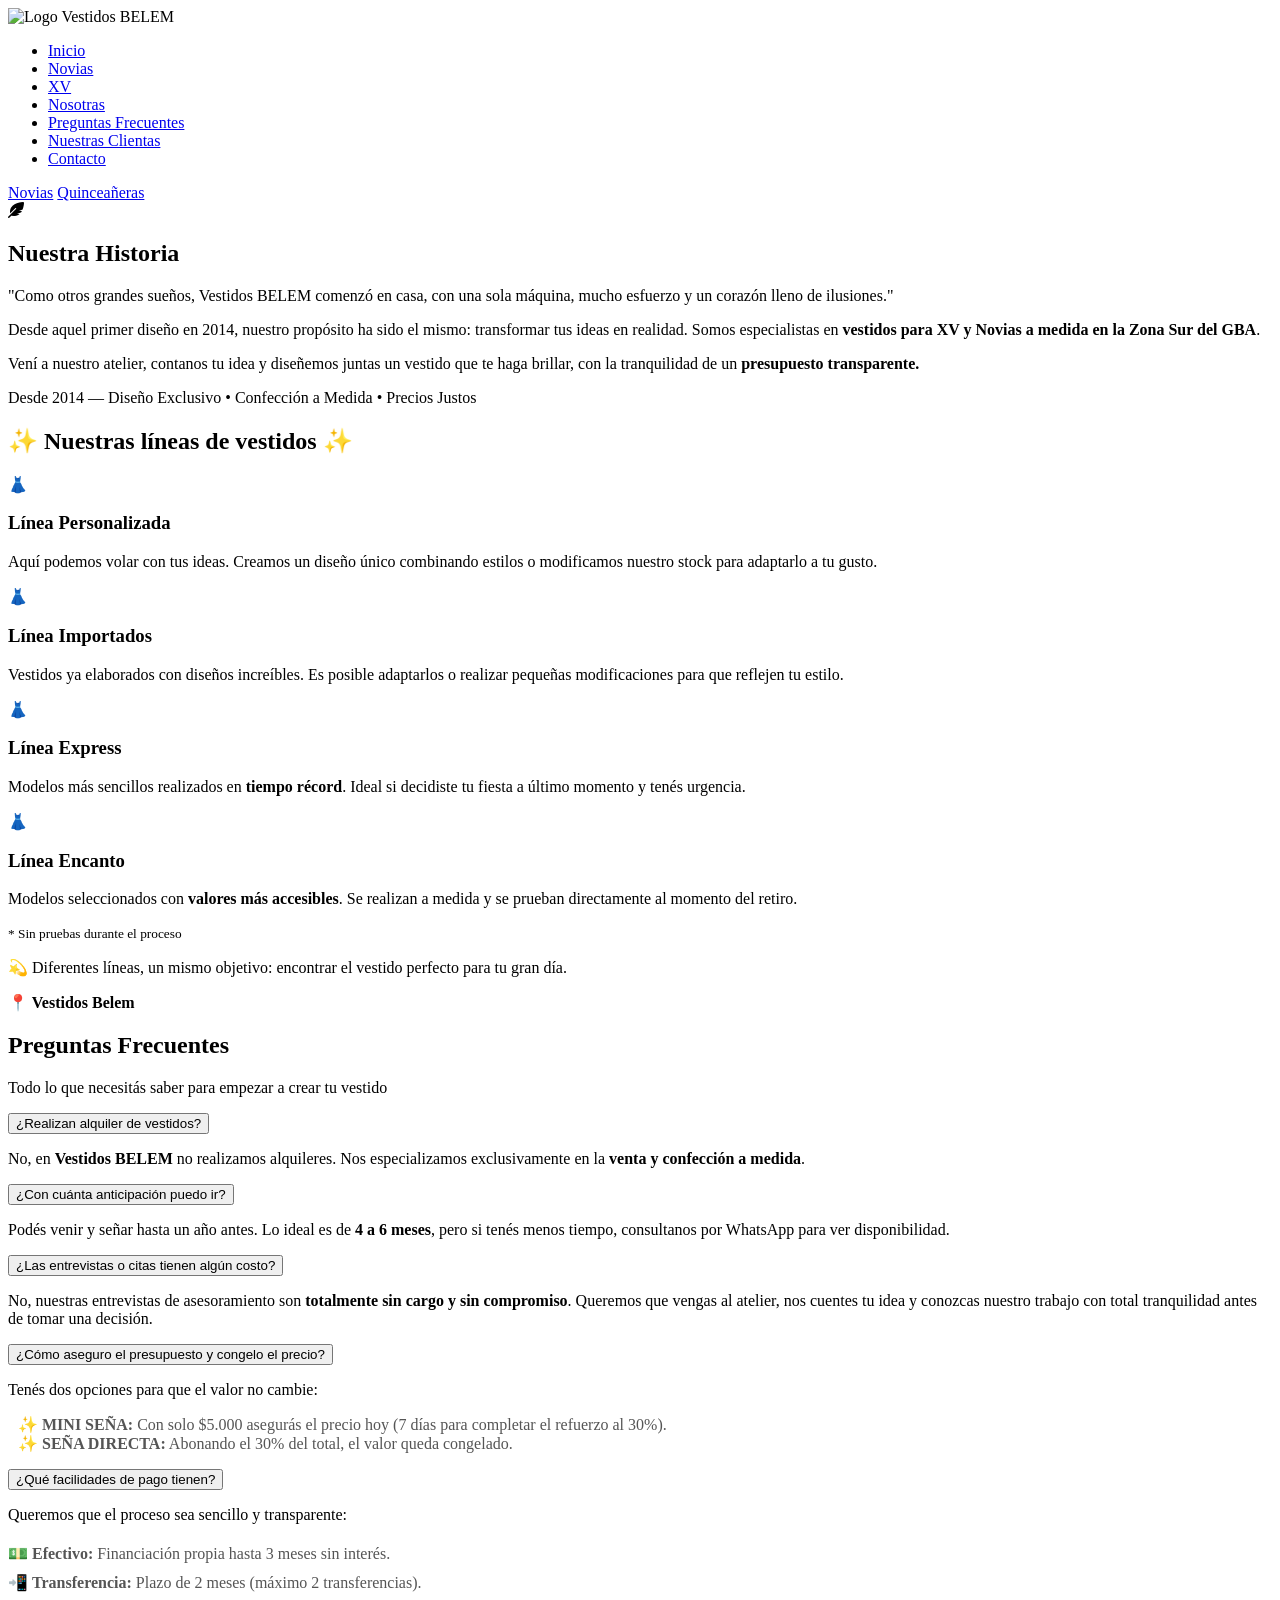
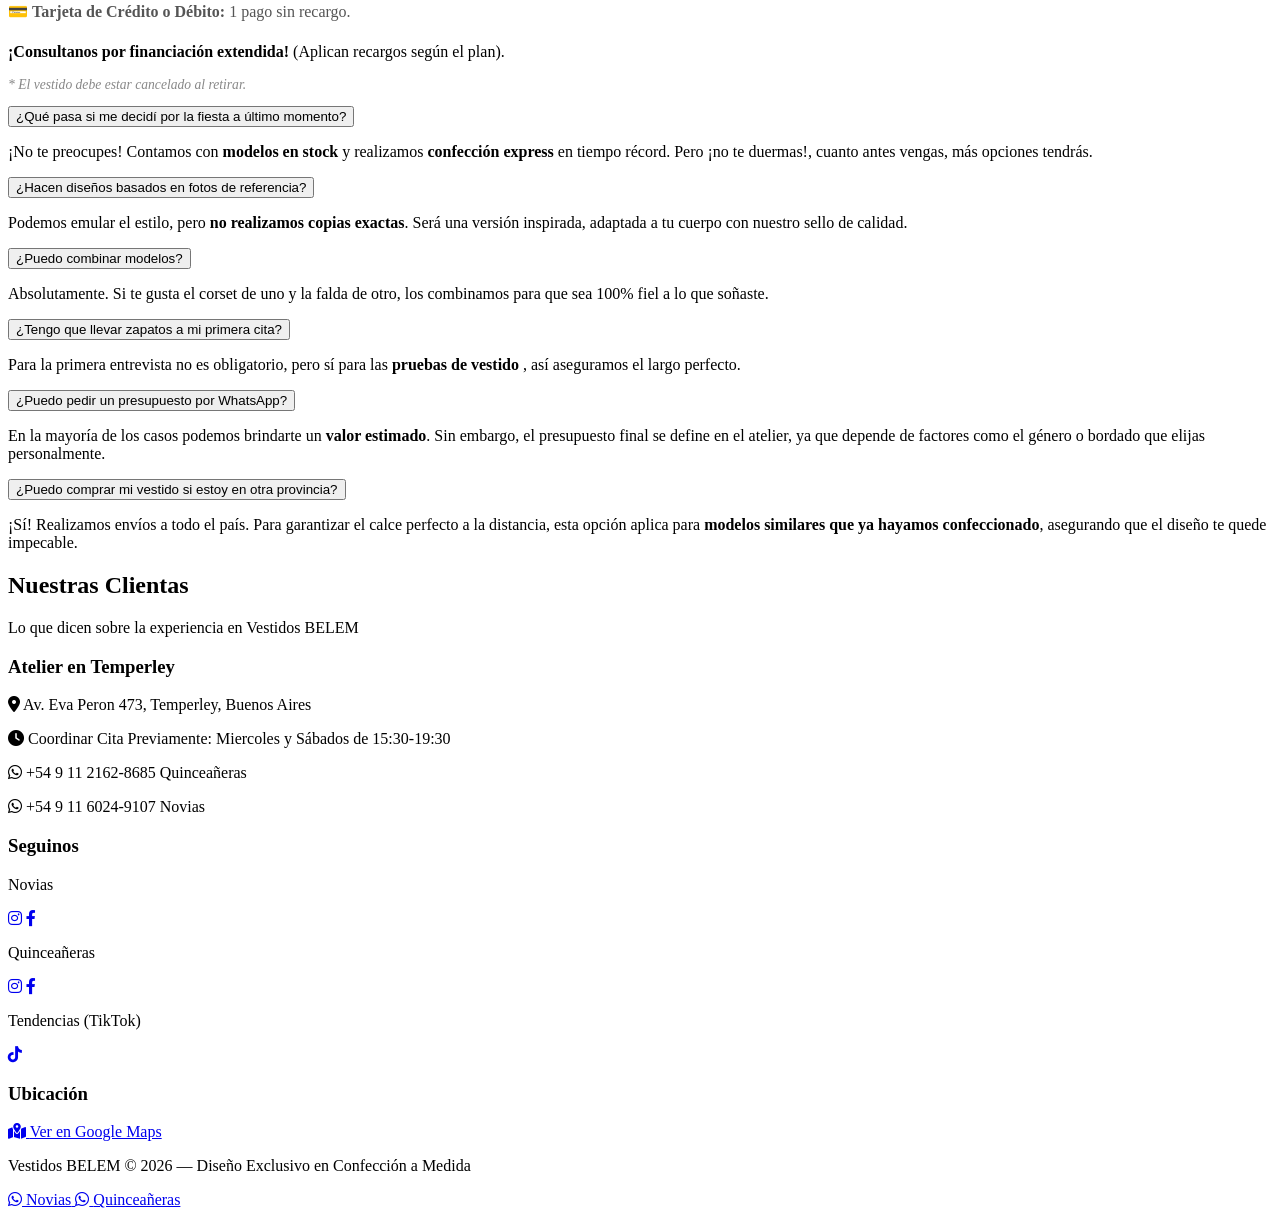
==== index.html @ 777fb8ec "Rename vestidos-belem/index.html to index.html" ====
<!DOCTYPE html>
<html lang="es">
<head>
    <meta charset="UTF-8">
    <meta name="viewport" content="width=device-width, initial-scale=1.0">
    <title>Vestidos BELEM | Novias & Quinceañeras</title>
    <link rel="stylesheet" href="style.css">
    <link href="https://fonts.googleapis.com/css2?family=Playfair+Display:wght@400;700&family=Montserrat:wght@300;400&display=swap" rel="stylesheet">
    <link rel="stylesheet" href="https://cdnjs.cloudflare.com/ajax/libs/font-awesome/6.0.0/css/all.min.css">
</head>
<body>

    <header class="main-header">
        <div class="logo-container">
            <img src="vb_logo.png" alt="Logo Vestidos BELEM" class="logo-main">
        </div>
        <nav class="navbar">
            <ul>
                <li><a href="#home">Inicio</a></li>
                <li><a href="#novias">Novias</a></li>
                <li><a href="#xv">XV</a></li>
                <li><a href="#nosotras">Nosotras</a></li>
                <li><a href="#info">Preguntas Frecuentes</a></li>
                <li><a href="#reseñas">Nuestras Clientas</a></li>
                <li><a href="#contacto">Contacto</a></li>
            </ul>
        </nav>
    </header>

    <section id="home" class="hero-full-background">
        <div class="buttons-overlay">
            <a href="#novias" class="btn-gold btn-novias">Novias</a>
            <a href="#xv" class="btn-gold btn-quince">Quinceañeras</a>
        </div>
    </section>
        <section id="nosotras" class="seccion-nosotras-unificada">
        <div class="nosotras-card-final">
            <div class="decoracion-superior">
                <i class="fa-solid fa-feather-pointed"></i>
            </div>
            <h2 class="titulo-historia">Nuestra Historia</h2>
            <p class="intro-emotiva">
                "Como otros grandes sueños, <span>Vestidos BELEM</span> comenzó en casa, con una sola máquina, mucho esfuerzo y un corazón lleno de ilusiones."
            </p>
            <div class="divisor-sutil"></div>
            <p class="cuerpo-nosotras">
                Desde aquel primer diseño en 2014, nuestro propósito ha sido el mismo: transformar tus ideas en realidad. Somos especialistas en <strong>vestidos para XV y Novias a medida en la Zona Sur del GBA</strong>.
            </p>
            <p class="cuerpo-nosotras">
                Vení a nuestro atelier, contanos tu idea y diseñemos juntas un vestido que te haga brillar, con la tranquilidad de un <strong>presupuesto transparente.</strong>
            </p>
            <div class="sello-calidad">Desde 2014 — Diseño Exclusivo • Confección a Medida • Precios Justos</div>
        </div>
    </section>
    
    <section id="lineas" class="section-container">
        <h2 class="section-title">✨ Nuestras líneas de vestidos ✨</h2>
        
        <div class="lineas-grid">
            <div class="linea-card">
                <span class="emoji-linea">👗</span>
                <h3>Línea Personalizada</h3>
                <p>Aquí podemos volar con tus ideas. Creamos un diseño único combinando estilos o modificamos nuestro stock para adaptarlo a tu gusto.</p>
            </div>
    
            <div class="linea-card">
                <span class="emoji-linea">👗</span>
                <h3>Línea Importados</h3>
                <p>Vestidos ya elaborados con diseños increíbles. Es posible adaptarlos o realizar pequeñas modificaciones para que reflejen tu estilo.</p>
            </div>
    
            <div class="linea-card">
                <span class="emoji-linea">👗</span>
                <h3>Línea Express</h3>
                <p>Modelos más sencillos realizados en <strong>tiempo récord</strong>. Ideal si decidiste tu fiesta a último momento y tenés urgencia.</p>
            </div>
    
            <div class="linea-card">
                <span class="emoji-linea">👗</span>
                <h3>Línea Encanto</h3>
                <p>Modelos seleccionados con <strong> valores más accesibles</strong>. Se realizan a medida y se prueban directamente al momento del retiro.</p>
                <small class="nota-encanto">* Sin pruebas durante el proceso</small>
            </div>
        </div>
    
        <div class="frase-cierre">
            <p>💫 Diferentes líneas, un mismo objetivo: encontrar el vestido perfecto para tu gran día.</p>
            <p><strong>📍 Vestidos Belem</strong></p>
        </div>
    </section>

    
    <section id="info" class="faq-section">
        <div class="faq-container">
            <h2 class="faq-title">Preguntas Frecuentes</h2>
            <p class="faq-subtitle">Todo lo que necesitás saber para empezar a crear tu vestido</p>
    
            <div class="faq-item">
                <button class="faq-question">¿Realizan alquiler de vestidos?</button>
                <div class="faq-answer">
                    <p>No, en <strong>Vestidos BELEM</strong> no realizamos alquileres. Nos especializamos exclusivamente en la <strong>venta y confección a medida</strong>.</p>
                </div>
            </div>
    
            <div class="faq-item">
                <button class="faq-question">¿Con cuánta anticipación puedo ir?</button>
                <div class="faq-answer">
                    <p>Podés venir y señar hasta un año antes. Lo ideal es de <strong>4 a 6 meses</strong>, pero si tenés menos tiempo, consultanos por WhatsApp para ver disponibilidad.</p>
                </div>
            </div>
            <div class="faq-item">
                <button class="faq-question">¿Las entrevistas o citas tienen algún costo?</button>
                <div class="faq-answer">
                    <p>No, nuestras entrevistas de asesoramiento son <strong>totalmente sin cargo y sin compromiso</strong>. Queremos que vengas al atelier, nos cuentes tu idea y conozcas nuestro trabajo con total tranquilidad antes de tomar una decisión.</p>
                </div>
            </div>
    
            <div class="faq-item">
                <button class="faq-question">¿Cómo aseguro el presupuesto y congelo el precio?</button>
                <div class="faq-answer">
                    <p>Tenés dos opciones para que el valor no cambie:</p>
                    <ul style="text-align: left; list-style: none; padding-left: 10px; color: #555;">
                        <li>✨ <strong>MINI SEÑA:</strong> Con solo $5.000 asegurás el precio hoy (7 días para completar el refuerzo al 30%).</li>
                        <li>✨ <strong>SEÑA DIRECTA:</strong> Abonando el 30% del total, el valor queda congelado.</li>
                    </ul>
                </div>
            </div>
    
            <div class="faq-item">
                <button class="faq-question">¿Qué facilidades de pago tienen?</button>
                <div class="faq-answer">
                    <p>Queremos que el proceso sea sencillo y transparente:</p>
                    <ul style="text-align: left; list-style: none; padding-left: 0; color: #555; line-height: 1.8;">
                        <li>💵 <strong>Efectivo:</strong> Financiación propia hasta 3 meses sin interés.</li>
                        <li>📲 <strong>Transferencia:</strong> Plazo de 2 meses (máximo 2 transferencias).</li>
                        <li>💳 <strong>Tarjeta de Crédito o Débito:</strong> 1 pago sin recargo.</li>
                    </ul>
                    <p style="margin-top: 10px;"><strong>¡Consultanos por financiación extendida!</strong> (Aplican recargos según el plan).</p>
                    <p style="font-size: 0.85rem; color: #888; font-style: italic;">* El vestido debe estar cancelado al retirar.</p>
                </div>
            </div>
    
            <div class="faq-item">
                <button class="faq-question">¿Qué pasa si me decidí por la fiesta a último momento?</button>
                <div class="faq-answer">
                    <p>¡No te preocupes! Contamos con <strong>modelos en stock</strong> y realizamos <strong>confección express</strong> en tiempo récord. Pero ¡no te duermas!, cuanto antes vengas, más opciones tendrás.</p>
                </div>
            </div>
    
            <div class="faq-item">
                <button class="faq-question">¿Hacen diseños basados en fotos de referencia?</button>
                <div class="faq-answer">
                    <p>Podemos emular el estilo, pero <strong>no realizamos copias exactas</strong>. Será una versión inspirada, adaptada a tu cuerpo con nuestro sello de calidad.</p>
                </div>
            </div>
    
            <div class="faq-item">
                <button class="faq-question">¿Puedo combinar modelos?</button>
                <div class="faq-answer">
                    <p>Absolutamente. Si te gusta el corset de uno y la falda de otro, los combinamos para que sea 100% fiel a lo que soñaste.</p>
                </div>
            </div>
    
            <div class="faq-item">
                <button class="faq-question">¿Tengo que llevar zapatos a mi primera cita?</button>
                <div class="faq-answer">
                    <p>Para la primera entrevista no es obligatorio, pero sí para las <strong>pruebas de vestido </strong>, así aseguramos el largo perfecto.</p>
                </div>
            </div>
    
            <div class="faq-item">
                <button class="faq-question">¿Puedo pedir un presupuesto por WhatsApp?</button>
                <div class="faq-answer">
                    <p>En la mayoría de los casos podemos brindarte un <strong>valor estimado</strong>. Sin embargo, el presupuesto final se define en el atelier, ya que depende de factores como el género o bordado que elijas personalmente.</p>
                </div>
            </div>
    
            <div class="faq-item">
                <button class="faq-question">¿Puedo comprar mi vestido si estoy en otra provincia?</button>
                <div class="faq-answer">
                    <p>¡Sí! Realizamos envíos a todo el país. Para garantizar el calce perfecto a la distancia, esta opción aplica para <strong>modelos similares que ya hayamos confeccionado</strong>, asegurando que el diseño te quede impecable.</p>
                </div>
            </div>
    
        </div> </section> 
    <section id="reseñas" class="reviews-section">
        <div class="container">
            <h2 class="section-title">Nuestras Clientas</h2>
            <p class="section-subtitle">Lo que dicen sobre la experiencia en Vestidos BELEM</p>
            
            <div class="reviews-widget-wrapper">
                <script src='https://cdn.trustindex.io/loader.js?5c6b5ff6795802010d3648e96b3'></script>
            </div>
        </div>
    </section>
    <footer id="contacto" class="footer-belem">
        <div class="footer-container">
            
            <div class="footer-column">
                <h3>Atelier en Temperley</h3>
                <p><i class="fa-solid fa-location-dot"></i> Av. Eva Peron 473, Temperley, Buenos Aires</p>
                <p><i class="fa-solid fa-clock"></i> Coordinar Cita Previamente: Miercoles y Sábados de 15:30-19:30 </p>
                <p><i class="fa-brands fa-whatsapp"></i> +54 9 11 2162-8685 Quinceañeras</p>
                <p><i class="fa-brands fa-whatsapp"></i> +54 9 11 6024-9107 Novias</p>
            </div>
    
            <div class="footer-column">
                <h3>Seguinos</h3>
                
                <div class="social-group">
                    <p class="social-label">Novias</p>
                    <div class="social-links">
                        <a href="https://instagram.com/vestidosbelem_novias" target="_blank" rel="noopener" title="Instagram Novias"><i class="fa-brands fa-instagram"></i></a>
                        <a href="https://facebook.com/vestidosbelem.novias" target="_blank" rel="noopener" title="Facebook Novias"><i class="fa-brands fa-facebook-f"></i></a>
                    </div>
                </div>
            
                <div class="social-group">
                    <p class="social-label">Quinceañeras</p>
                    <div class="social-links">
                        <a href="https://instagram.com/vestidosbelem" target="_blank" rel="noopener" title="Instagram XV"><i class="fa-brands fa-instagram"></i></a>
                        <a href="https://facebook.com/vestidos.belem" target="_blank" rel="noopener" title="Facebook XV"><i class="fa-brands fa-facebook-f"></i></a>
                    </div>
                </div>
            
                <div class="social-group">
                    <p class="social-label">Tendencias (TikTok)</p>
                    <div class="social-links">
                        <a href="https://www.tiktok.com/@vestidos.belem" target="_blank" rel="noopener" class="tt-link"><i class="fa-brands fa-tiktok"></i></a>
                    </div>
                </div>
            </div>
    
            <div class="footer-column">
                <h3>Ubicación</h3>
                <a href="https://maps.google.com/?q=Vestidos+BELEM+Burzaco" target="_blank" class="map-link">
                    <div class="map-placeholder">
                        <i class="fa-solid fa-map-location-dot"></i>
                        <span>Ver en Google Maps</span>
                    </div>
                </a>
            </div>
    
        </div>
        
        <div class="footer-bottom">
            <p>Vestidos BELEM &copy; 2026 — Diseño Exclusivo en Confección a Medida</p>
        </div>
    </footer>
    <script>
        const faqQuestions = document.querySelectorAll(".faq-question");
    
        faqQuestions.forEach(question => {
            question.addEventListener("click", () => {
                const item = question.parentElement;
                item.classList.toggle("active");
            });
        });
    </script>
<div class="whatsapp-parent">
    <a href="https://wa.me/5491160249107" class="wa-float wa-novias" target="_blank">
        <i class="fa-brands fa-whatsapp"></i>
        <span class="wa-text">Novias</span>
    </a>
    
    <a href="https://wa.me/5491121628685" class="wa-float wa-xv" target="_blank">
        <i class="fa-brands fa-whatsapp"></i>
        <span class="wa-text">Quinceañeras</span>
    </a>
</div>
</body>
</html>
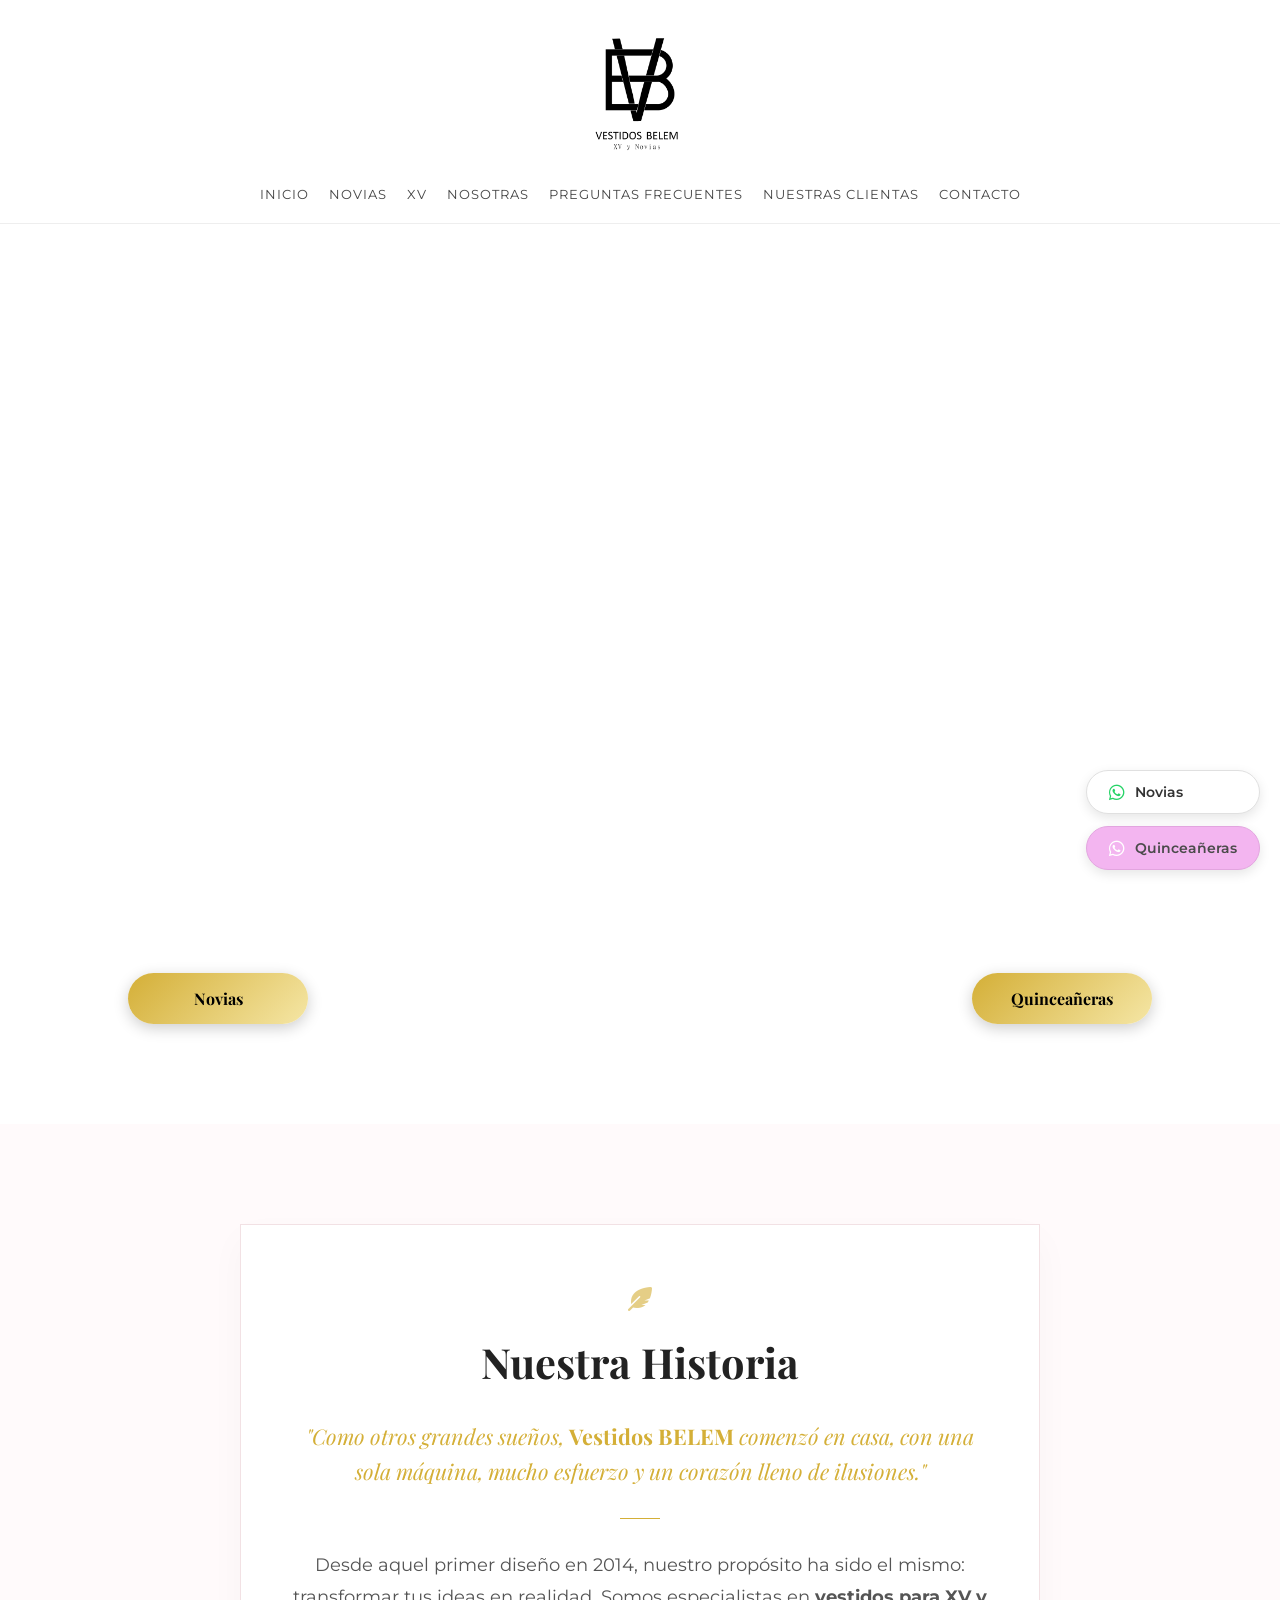
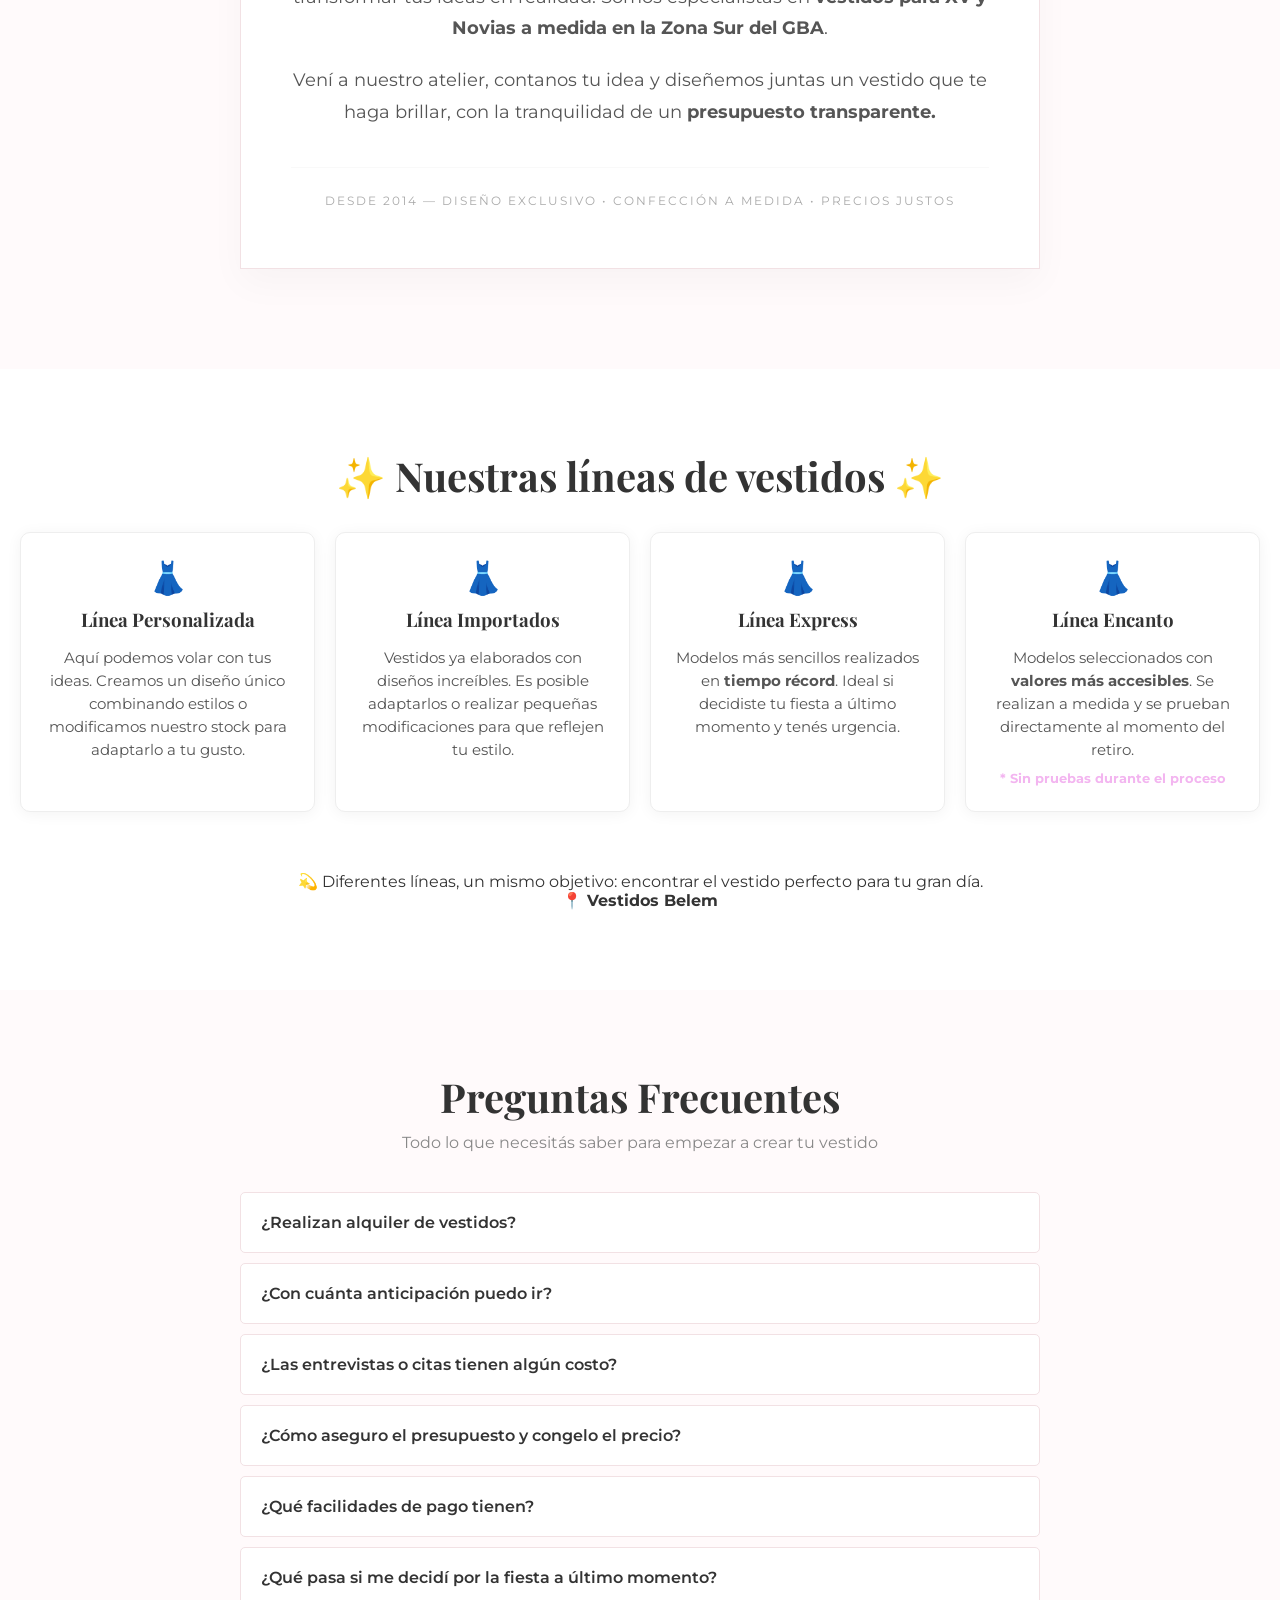
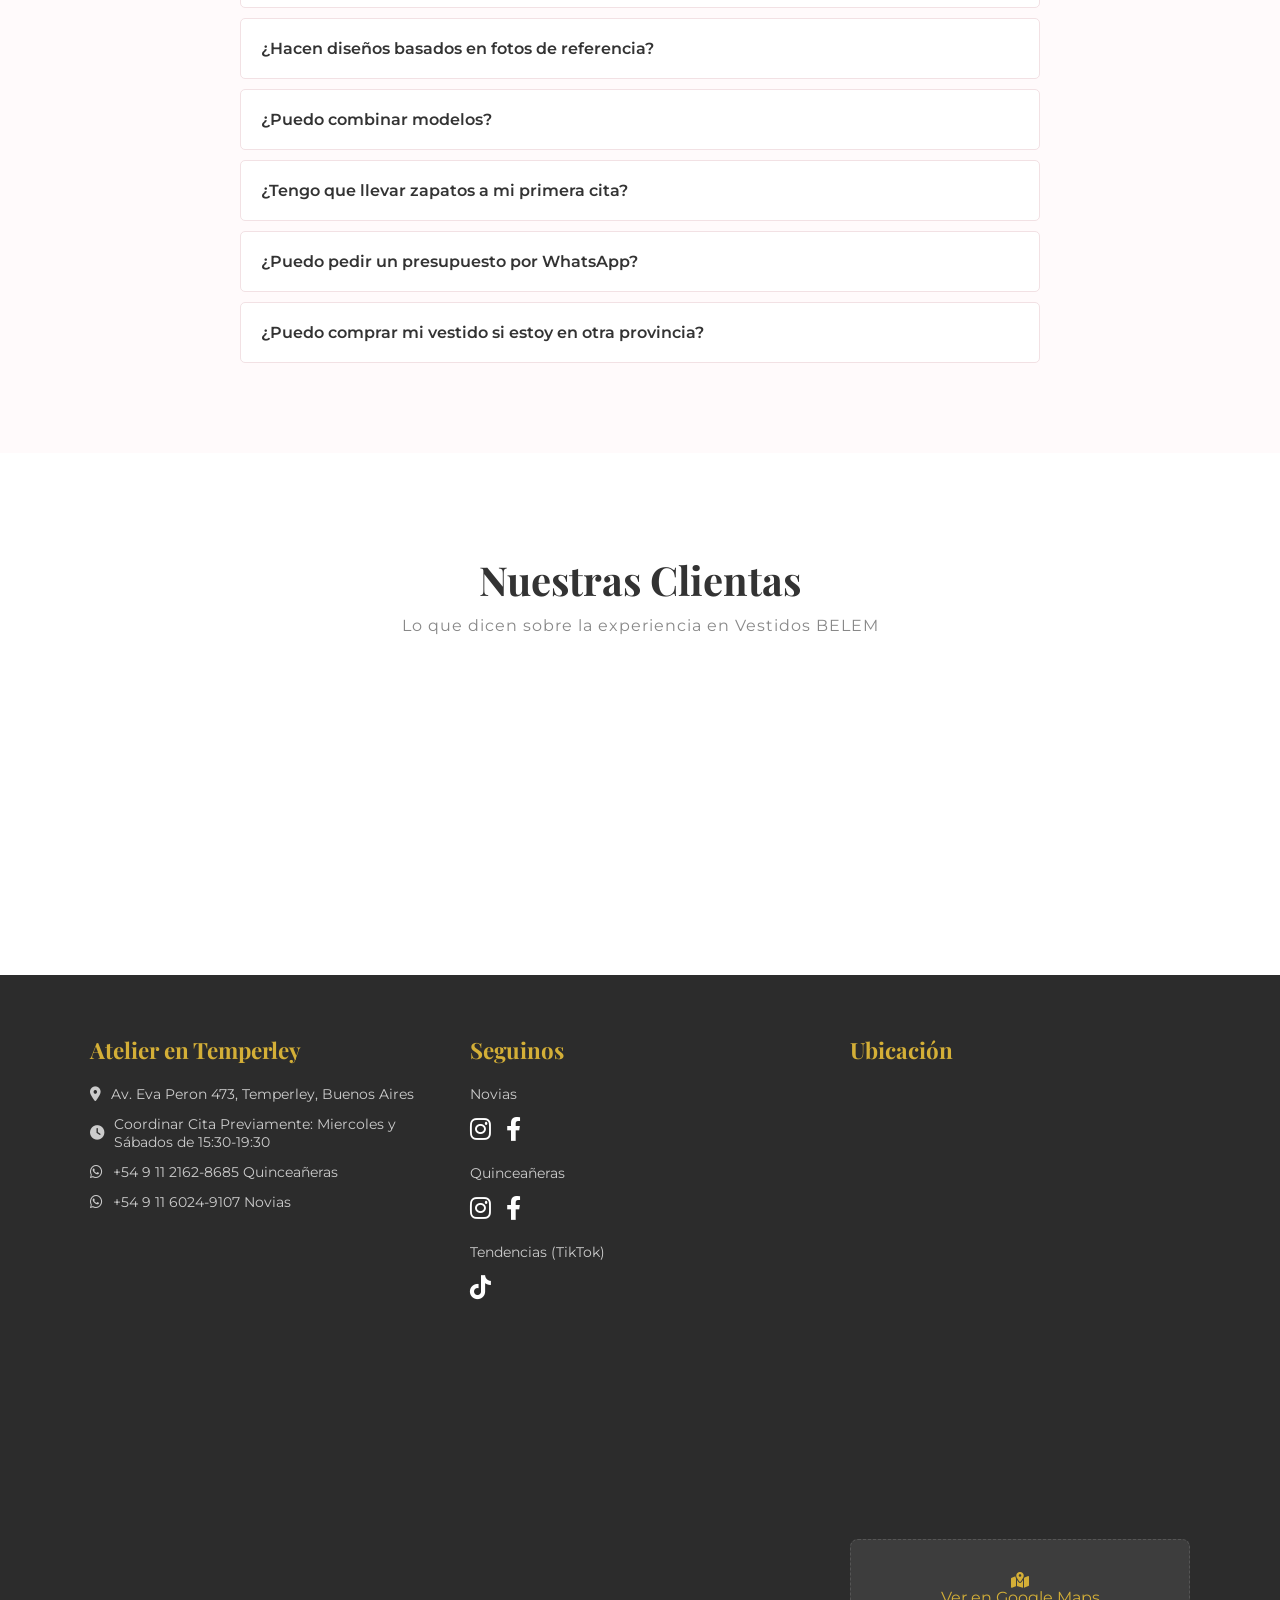
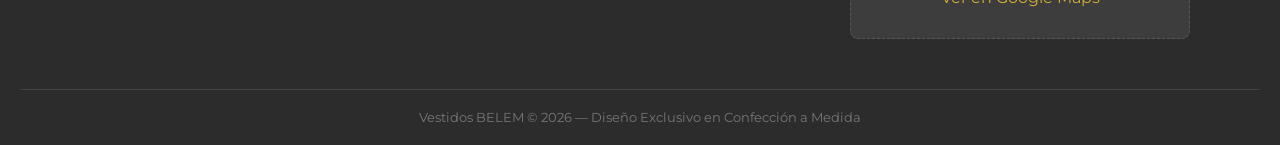
==== commit f380e9a5: "Update index.html" ====
--- a/index.html
+++ b/index.html
@@ -189,7 +189,7 @@
             <p class="section-subtitle">Lo que dicen sobre la experiencia en Vestidos BELEM</p>
             
             <div class="reviews-widget-wrapper">
-                <script src='https://cdn.trustindex.io/loader.js?5c6b5ff6795802010d3648e96b3'></script>
+                <script defer async src='https://cdn.trustindex.io/loader.js?5c6b5ff6795802010d3648e96b3'></script>
             </div>
         </div>
     </section>
@@ -233,6 +233,8 @@
     
             <div class="footer-column">
                 <h3>Ubicación</h3>
+                    <iframe src="https://www.google.com/maps/embed?pb=!1m18!1m12!1m3!1d3277.1592762032556!2d-58.3903627!3d-34.776765399999995!2m3!1f0!2f0!3f0!3m2!1i1024!2i768!4f13.1!3m3!1m2!1s0x95bcd35341274d2d%3A0x9e2832fd4b6de470!2sVestidos%20Belem!5e0!3m2!1sen!2sar!4v1773510918109!5m2!1sen!2sar" width="600" height="450" style="border:0;" allowfullscreen="" loading="lazy" referrerpolicy="no-referrer-when-downgrade"></iframe>
+
                 <a href="https://maps.google.com/?q=Vestidos+BELEM+Burzaco" target="_blank" class="map-link">
                     <div class="map-placeholder">
                         <i class="fa-solid fa-map-location-dot"></i>
--- a/style.css
+++ b/style.css
@@ -0,0 +1,552 @@
+/* Estilos Base */
+* { margin: 0; padding: 0; box-sizing: border-box; }
+html { 
+    scroll-behavior: smooth; 
+    overflow-x: hidden;
+}
+body {
+    overflow-x: hidden;
+    width: 100%;
+    font-family: 'Montserrat', sans-serif; 
+    background-color: #fff; color: #333; }
+
+/* Header & Nav */
+.main-header { text-align: center; padding: 20px; background: #fff; border-bottom: 1px solid #eee; position: sticky; top: 0; z-index: 1000; }
+.logo-main { max-width: 150px; margin-bottom: 10px; }
+.navbar ul { display: flex; justify-content: center; gap: 20px; list-style: none; flex-wrap: wrap; }
+.navbar a { text-decoration: none; color: #444; font-size: 0.8rem; letter-spacing: 1px; text-transform: uppercase; }
+.navbar a:hover { color: #D4AF37; }
+
+/* Home Hero: Una sola imagen de fondo */
+.hero-full-background {
+    height: 100vh;
+    width: 100%;
+    background-image: url('fondo-belem.png'); 
+    background-size: cover; 
+    background-position: center; 
+    background-repeat: no-repeat;
+    position: relative;
+    display: flex;
+    flex-direction: column; /* Cambiamos a columna por defecto para móviles */
+    align-items: center; 
+    justify-content: center;
+    /* AGREGAR ESTO: */
+    overflow: hidden; 
+    box-sizing: border-box;
+}
+/* Contenedor transparente para los botones */
+.buttons-overlay {
+    display: flex;
+    width: 80%; /* Ajusta esto para separar más o menos los botones */
+    justify-content: space-between; /* Empuja un botón a cada extremo */
+    position: absolute;
+    bottom: 100px; /* Ajusta la distancia desde abajo para que queden sobre los vestidos */
+    z-index: 10;
+}
+
+/* Estilo Base de tus Botones Dorados (se mantiene) */
+.btn-gold {
+    background: linear-gradient(135deg, #D4AF37, #F5E6A5);
+    padding: 15px 35px; 
+    border-radius: 50px; 
+    text-decoration: none; 
+    color: #000;
+    font-family: 'Playfair Display', serif; 
+    font-weight: bold; 
+    box-shadow: 0 4px 15px rgba(0,0,0,0.2);
+    transition: 0.3s;
+    /* Asegura que los botones tengan un ancho mínimo similar al de tu imagen de diseño */
+    min-width: 180px; 
+    text-align: center;
+}
+
+.btn-gold:hover {
+    transform: translateY(-5px);
+    box-shadow: 0 6px 20px rgba(212, 175, 55, 0.4);
+}
+
+/* Responsive para celulares */
+@media (max-width: 768px) {
+    .hero-full-background {
+        height: 80vh; /* Bajamos un poco el alto en el celu para que el usuario vea que hay contenido abajo */
+        background-attachment: scroll; /* Evita errores de renderizado en iOS */
+    }
+
+    .buttons-overlay {
+        width: 100%;
+        padding: 0 20px;
+        display: flex;
+        flex-direction: column; /* Apila botones: Novias arriba, XV abajo */
+        gap: 15px;
+    }
+}
+
+
+/* Secciones */
+.section-container { padding: 80px 20px; text-align: center; }
+.bg-pink { background-color: #FFF5F7; }
+.section-title { font-family: 'Playfair Display', serif; font-size: 2.5rem; margin-bottom: 40px; }
+
+/* Galería de Vestidos */
+.gallery-grid { display: flex; justify-content: center; gap: 30px; flex-wrap: wrap; }
+.dress-card { background: #fff; padding: 15px; border-radius: 10px; box-shadow: 0 5px 15px rgba(0,0,0,0.05); width: 280px; }
+.dress-card img { width: 100%; border-radius: 5px; height: 350px; object-fit: cover; }
+.dress-name { margin-top: 15px; font-weight: bold; }
+.dress-price { color: #888; font-size: 0.9rem; }
+
+/* WhatsApp Buttons */
+.whatsapp-area { margin-top: 40px; }
+.btn-whatsapp-section { 
+    display: inline-block; 
+    padding: 15px 30px; 
+    background: #ffffff; 
+    color: #000000; 
+    text-decoration: none; 
+    border-radius: 5px; 
+    font-weight: bold;
+    /* AGREGAR ESTO: */
+    border: 1px solid rgba(0,0,0,0.05); /* Borde casi invisible */
+    box-shadow: 0 2px 5px rgba(0,0,0,0.1); /* Sombra suave hacia abajo */
+    transition: transform 0.2s ease;
+}
+
+.btn-whatsapp-section:hover {
+    transform: translateY(-2px); /* El botón sube un poquito al tocarlo */
+    box-shadow: 0 4px 10px rgba(0,0,0,0.15); /* La sombra crece */
+}
+.xv-wa { background: #f3b5f0; } /* Rosa para WhatsApp de XV */
+
+/* Mobile */
+@media (max-width: 768px) {
+    .hero-container { flex-direction: column; }
+    .hero-box { height: 50vh; }
+}
+.faq-section {
+    padding: 80px 20px;
+    background-color: #fffafb;
+}
+
+.faq-container {
+    max-width: 800px;
+    margin: 0 auto;
+}
+
+.faq-title {
+    font-family: 'Playfair Display', serif;
+    font-size: 2.5rem;
+    text-align: center;
+    margin-bottom: 10px;
+}
+
+.faq-subtitle {
+    text-align: center;
+    color: #888;
+    margin-bottom: 40px;
+}
+
+.faq-item {
+    background: #fff;
+    margin-bottom: 10px;
+    border: 1px solid #f2e1e4;
+    border-radius: 5px;
+    overflow: hidden;
+}
+
+.faq-question {
+    width: 100%;
+    padding: 20px;
+    background: none;
+    border: none;
+    text-align: left;
+    font-family: 'Montserrat', sans-serif;
+    font-weight: 600;
+    font-size: 1rem;
+    color: #333;
+    cursor: pointer;
+    display: flex;
+    justify-content: space-between;
+    align-items: center;
+    transition: 0.3s;
+}
+
+.faq-question:hover {
+    background-color: #fff5f7;
+}
+
+.faq-answer {
+    padding: 0 20px;
+    max-height: 0;
+    overflow: hidden;
+    transition: max-height 0.3s ease-out;
+    background-color: #fff;
+}
+
+.faq-answer p {
+    padding: 20px 30px; /* Agregamos más aire a los costados (30px) */
+    line-height: 1.8;   /* Esto separa un poquito más las líneas para que sea fácil de leer */
+    color: #555;
+    margin: 0;          /* Evita márgenes extraños que desajusten el contenedor */
+}
+
+/* Y si usaste una lista (ul) para los puntos con chispitas: */
+.faq-answer ul {
+    padding: 0 30px 20px 30px; /* Aire arriba, derecha, abajo e izquierda */
+    margin: 0;
+}
+
+/* Clase para abrir el acordeón mediante JS */
+.faq-item.active .faq-answer {
+    max-height: 1200px; /* Ajusta según el largo del texto */
+    padding-bottom: 25px;
+}
+.seccion-nosotras-unificada {
+    padding: 100px 20px;
+    background-color: #fffafb; /* Un rosa blush muy suave */
+    display: flex;
+    justify-content: center;
+}
+
+.nosotras-card-final {
+    max-width: 800px;
+    background: #ffffff;
+    padding: 60px 50px;
+    text-align: center;
+    border: 1px solid #f2e1e4;
+    box-shadow: 0 15px 35px rgba(0,0,0,0.03);
+    position: relative;
+}
+
+.decoracion-superior {
+    color: #D4AF37;
+    font-size: 1.5rem;
+    margin-bottom: 20px;
+    opacity: 0.6;
+}
+
+.titulo-historia {
+    font-family: 'Playfair Display', serif;
+    font-size: 2.6rem;
+    color: #222;
+    margin-bottom: 30px;
+}
+
+.intro-emotiva {
+    font-family: 'Playfair Display', serif;
+    font-size: 1.35rem;
+    line-height: 1.6;
+    color: #D4AF37;
+    font-style: italic;
+    margin-bottom: 30px;
+}
+
+.intro-emotiva span {
+    font-weight: bold;
+    font-style: normal;
+}
+
+.divisor-sutil {
+    width: 40px;
+    height: 1px;
+    background-color: #D4AF37;
+    margin: 0 auto 30px;
+}
+
+.cuerpo-nosotras {
+    font-family: 'Montserrat', sans-serif;
+    font-size: 1.1rem;
+    line-height: 1.8;
+    color: #555;
+    margin-bottom: 20px;
+}
+
+.sello-calidad {
+    margin-top: 40px;
+    font-size: 0.75rem;
+    letter-spacing: 2px;
+    text-transform: uppercase;
+    color: #aaa;
+    border-top: 1px solid #f9f9f9;
+    padding-top: 25px;
+}
+
+/* Ajuste móvil */
+@media (max-width: 768px) {
+    .nosotras-card-final { padding: 40px 20px; }
+    .titulo-historia { font-size: 2rem; }
+    .intro-emotiva { font-size: 1.1rem; }
+}
+
+.titulo-elegante {
+    font-family: 'Playfair Display', serif;
+    font-size: 2.5rem;
+    color: #222;
+    line-height: 1.2;
+    margin-bottom: 20px;
+}
+
+.resaltado-dorado {
+    color: #D4AF37;
+    font-style: italic;
+    font-weight: 400;
+}
+
+.separador-rombo {
+    color: #D4AF37;
+    margin: 20px 0;
+    font-size: 1.2rem;
+    letter-spacing: 10px;
+}
+
+.texto-principal {
+    font-size: 1.15rem;
+    line-height: 1.9;
+    color: #555;
+    margin-bottom: 25px;
+}
+
+.cursiva {
+    font-family: 'Playfair Display', serif;
+    font-style: italic;
+}
+
+.marca {
+    color: #000;
+    font-weight: 600;
+    letter-spacing: 1px;
+}
+
+.texto-secundario {
+    font-size: 1.1rem;
+    color: #777;
+    margin-bottom: 30px;
+}
+
+.subrayado {
+    border-bottom: 1px solid #D4AF37;
+    padding-bottom: 2px;
+}
+
+.firma {
+    font-size: 0.8rem;
+    letter-spacing: 3px;
+    text-transform: uppercase;
+    color: #bbb;
+    margin-top: 40px;
+}
+.reviews-section {
+    padding: 100px 20px;
+    background-color: #ffffff; /* Fondo limpio para que resalten las estrellas */
+    text-align: center;
+}
+
+.reviews-widget-wrapper {
+    max-width: 1100px;
+    margin: 40px auto 0;
+    min-height: 200px; /* Evita que la página "salte" mientras carga el widget */
+}
+
+/* Título de sección para que combine con el estilo girly/premium */
+.section-title {
+    font-family: 'Playfair Display', serif;
+    font-size: 2.5rem;
+    color: #333;
+    margin-bottom: 10px;
+}
+
+.section-subtitle {
+    font-family: 'Montserrat', sans-serif;
+    color: #888;
+    font-size: 1rem;
+    letter-spacing: 1px;
+}
+.footer-belem {
+    background-color: #2c2c2c; /* Gris muy oscuro casi negro */
+    color: #fff;
+    padding: 60px 20px 20px;
+    font-family: 'Montserrat', sans-serif;
+}
+
+.footer-container {
+    max-width: 1100px;
+    margin: 0 auto;
+    display: flex;
+    justify-content: space-between;
+    flex-wrap: wrap;
+    gap: 40px;
+}
+
+.footer-column {
+    flex: 1;
+    min-width: 250px;
+}
+
+.footer-column h3 {
+    font-family: 'Playfair Display', serif;
+    color: #D4AF37;
+    margin-bottom: 20px;
+    font-size: 1.4rem;
+}
+
+.footer-column p {
+    margin-bottom: 12px;
+    font-size: 0.9rem;
+    color: #ccc;
+    display: flex;
+    align-items: center;
+    gap: 10px;
+}
+
+.social-links {
+    display: flex;
+    gap: 15px;
+    margin-bottom: 20px;
+}
+
+.social-links a {
+    color: #fff;
+    font-size: 1.5rem;
+    transition: 0.3s;
+}
+
+.social-links a:hover {
+    color: #D4AF37;
+}
+
+/* Estilo para el "Mapa" */
+.map-placeholder {
+    background-color: #3d3d3d;
+    height: 100px;
+    display: flex;
+    flex-direction: column;
+    align-items: center;
+    justify-content: center;
+    border-radius: 8px;
+    color: #D4AF37;
+    text-decoration: none;
+    transition: 0.3s;
+    border: 1px dashed #555;
+}
+
+.map-placeholder:hover {
+    background-color: #444;
+}
+
+.map-link {
+    text-decoration: none;
+}
+
+.footer-bottom {
+    margin-top: 50px;
+    padding-top: 20px;
+    border-top: 1px solid #444;
+    text-align: center;
+    font-size: 0.8rem;
+    color: #777;
+}
+.whatsapp-parent {
+    position: fixed;
+    bottom: 30px;
+    right: 20px;
+    display: flex;
+    flex-direction: column;
+    gap: 12px;
+    z-index: 1000;
+}
+
+.wa-float {
+    display: flex;
+    align-items: center;
+    padding: 12px 22px;
+    text-decoration: none;
+    border-radius: 30px;
+    font-family: 'Montserrat', sans-serif;
+    font-weight: 600;
+    font-size: 14px;
+    box-shadow: 0 4px 12px rgba(0,0,0,0.1); /* Sombra suave para que flote */
+    transition: all 0.3s ease;
+}
+
+/* Estilo para NOVIAS (Blanco) */
+.wa-novias {
+    background-color: #ffffff;
+    color: #333; /* Texto oscuro para que se lea sobre blanco */
+    border: 1px solid #e0e0e0; /* Borde fino para definir el botón */
+}
+
+/* Estilo para QUINCE (Rosa Pastel) */
+.wa-xv {
+    background-color: #f3b5f0;
+    color: #4a4a4a; /* Texto gris oscuro para un look suave */
+    border: 1px solid #e2a5df; /* Borde rosa un poquito más oscuro */
+}
+
+/* Iconos de WhatsApp - Les damos color para que resalten */
+.wa-novias i {
+    color: #25d366; /* Verde clásico de WhatsApp */
+    margin-right: 10px;
+    font-size: 18px;
+}
+
+.wa-xv i {
+    color: #ffffff; /* Blanco para que resalte sobre el rosa */
+    margin-right: 10px;
+    font-size: 18px;
+}
+
+/* Efecto Hover */
+.wa-float:hover {
+    transform: translateY(-3px); /* Sube un poquito */
+    box-shadow: 0 6px 15px rgba(0,0,0,0.15);
+}
+.lineas-grid {
+    display: grid;
+    grid-template-columns: repeat(auto-fit, minmax(280px, 1fr));
+    gap: 20px;
+    padding: 20px 0;
+}
+
+.linea-card {
+    background: #fff;
+    padding: 25px;
+    border-radius: 10px;
+    border: 1px solid #eee;
+    text-align: center;
+    box-shadow: 0 2px 15px rgba(0,0,0,0.05);
+}
+
+.destacada {
+    border: 1px solid #f3b5f0;
+    background-color: #fff9fe;
+}
+
+.emoji-linea {
+    font-size: 2rem;
+    display: block;
+    margin-bottom: 10px;
+}
+
+.linea-card h3 {
+    font-family: 'Playfair Display', serif;
+    margin-bottom: 15px;
+    color: #333;
+}
+
+.linea-card p {
+    font-size: 0.95rem;
+    line-height: 1.5;
+    color: #555;
+}
+
+.nota-encanto {
+    display: block;
+    margin-top: 10px;
+    color: #f3b5f0;
+    font-weight: bold;
+    font-size: 0.8rem;
+}
+
+.frase-cierre {
+    text-align: center;
+    margin-top: 40px;
+    font-family: 'Montserrat', sans-serif;
+}
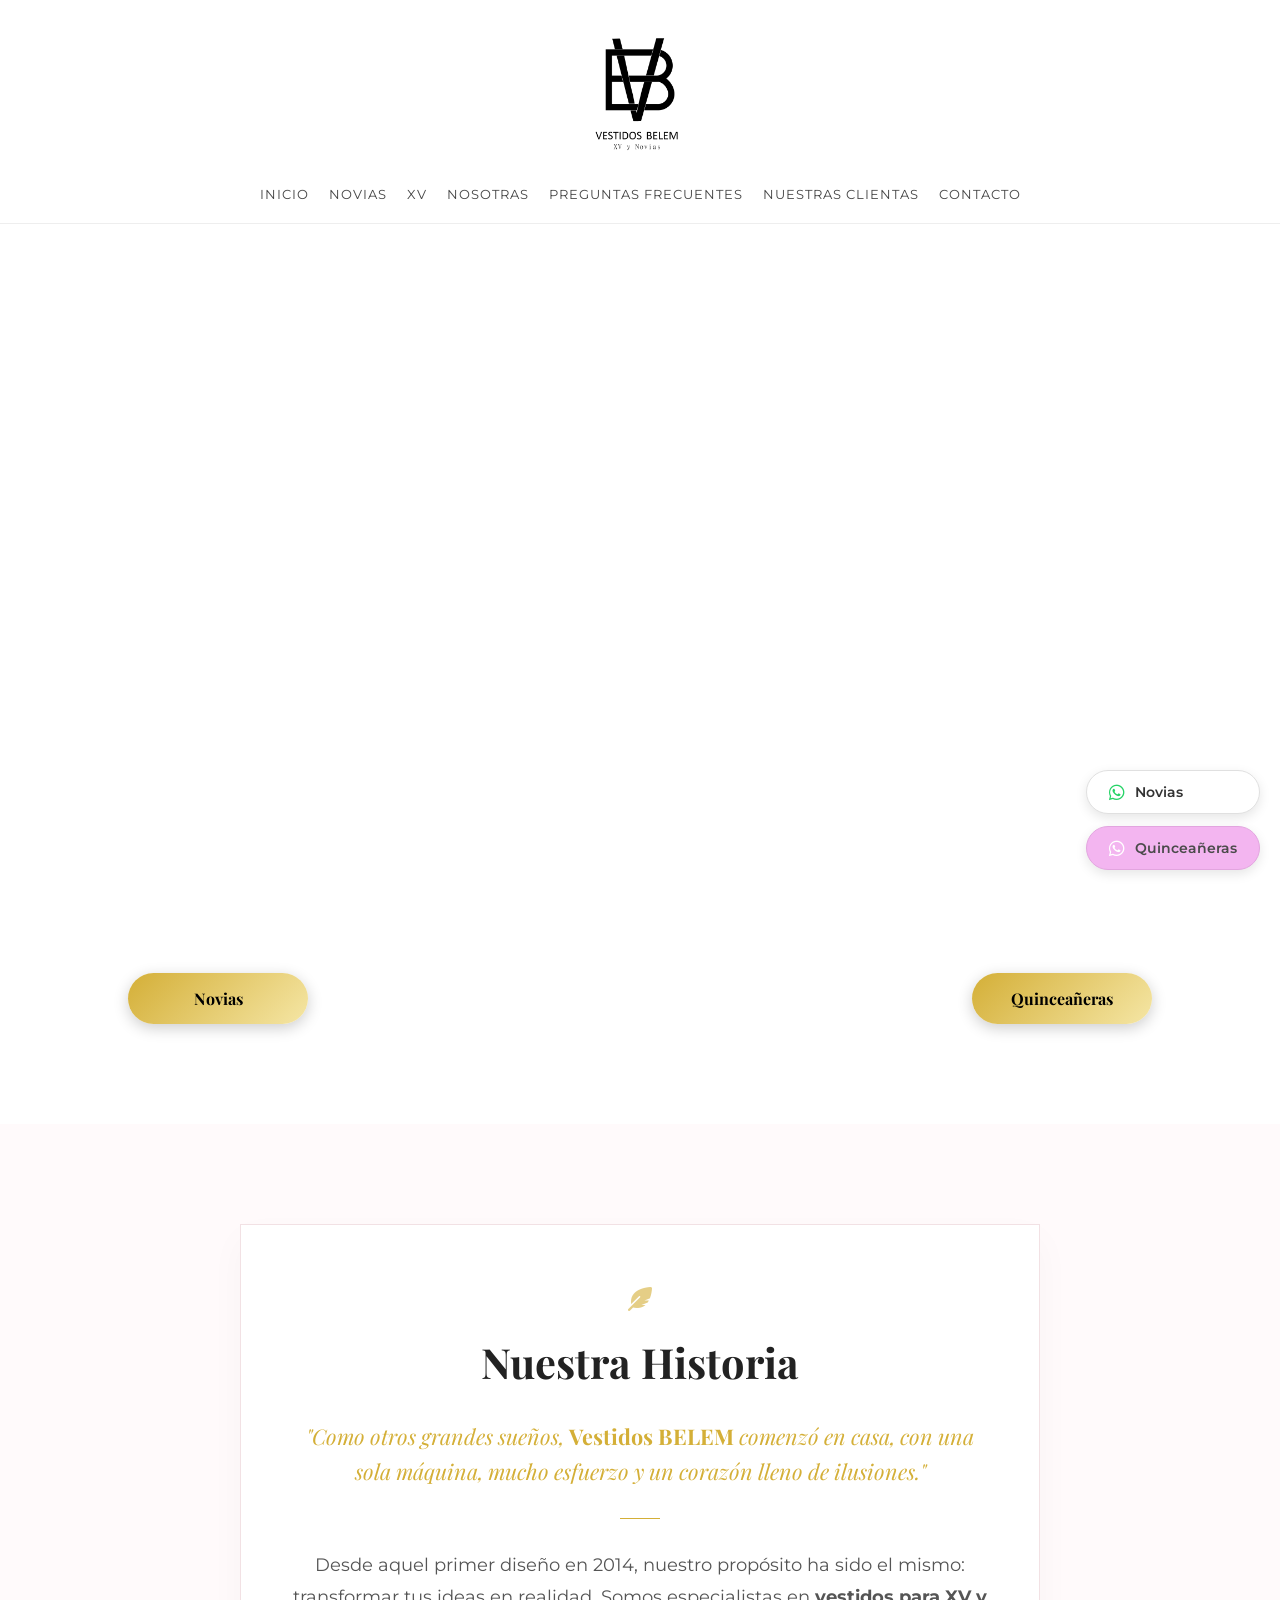
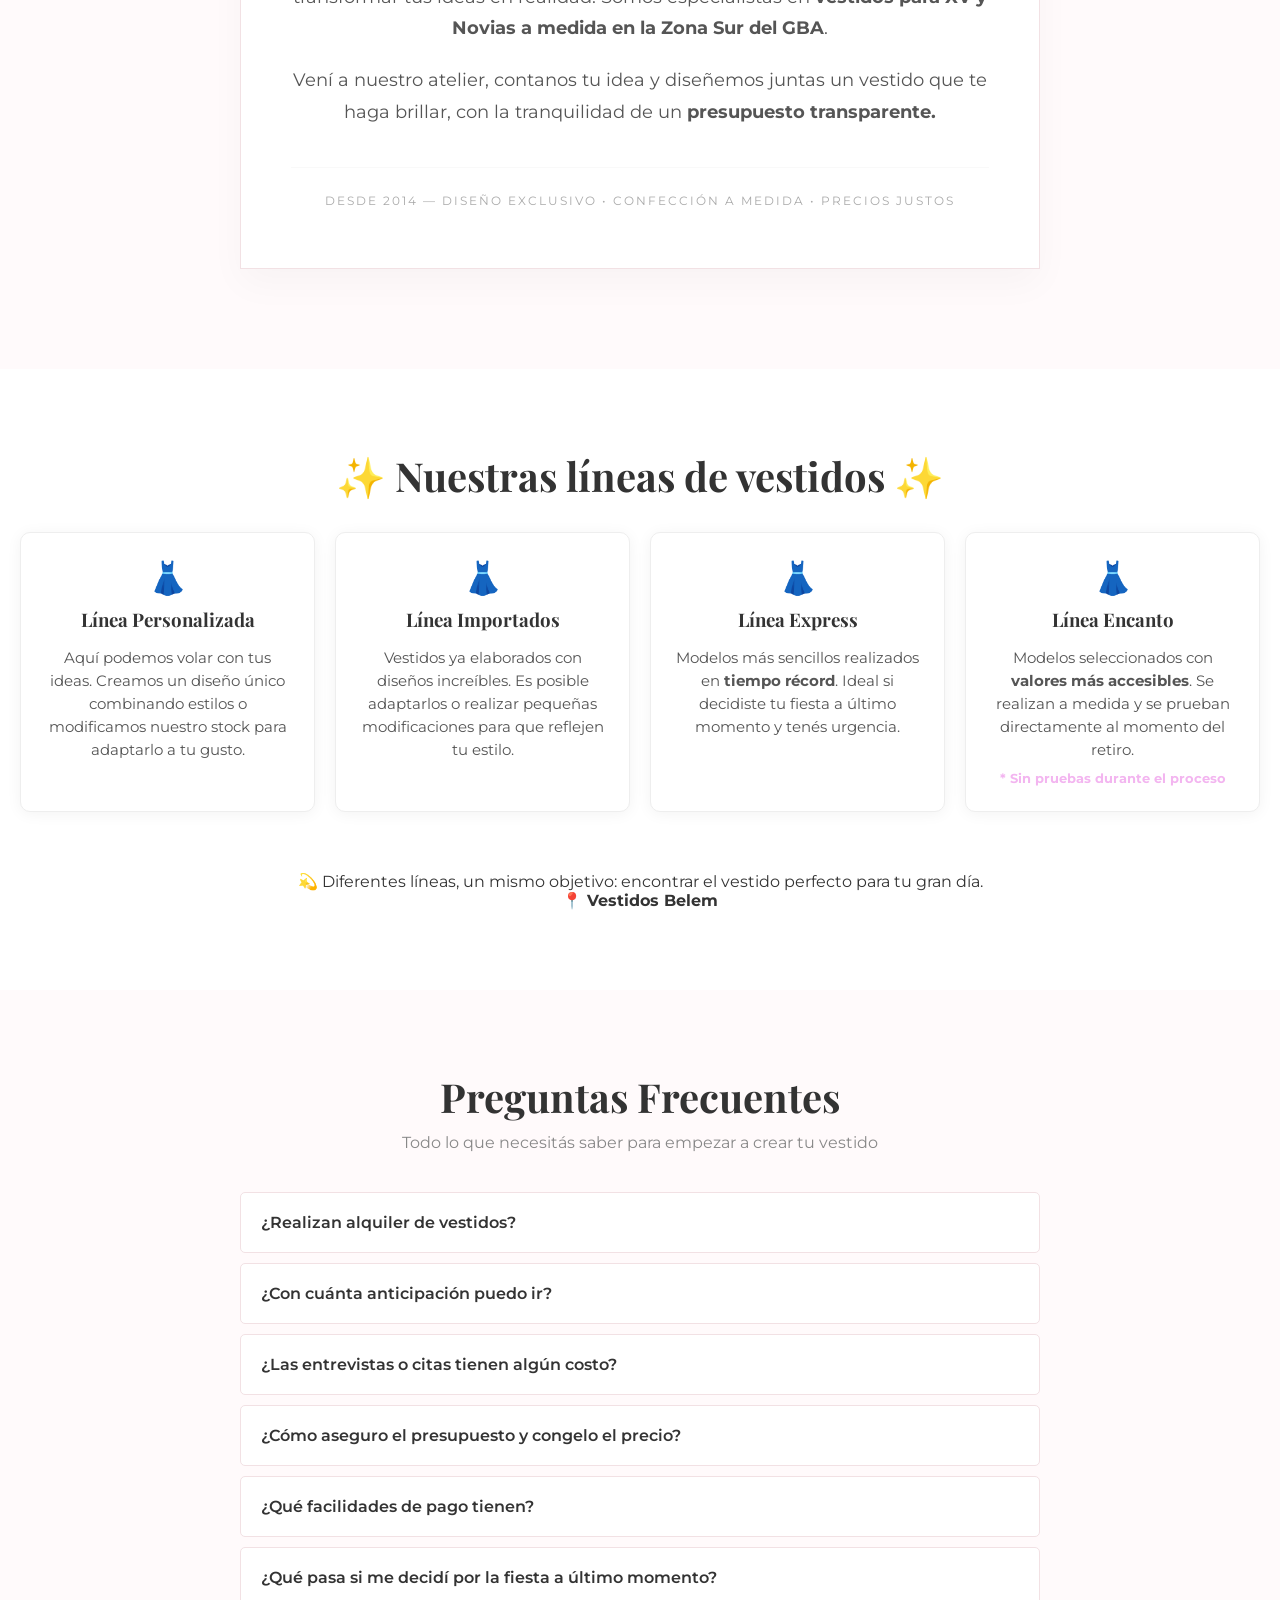
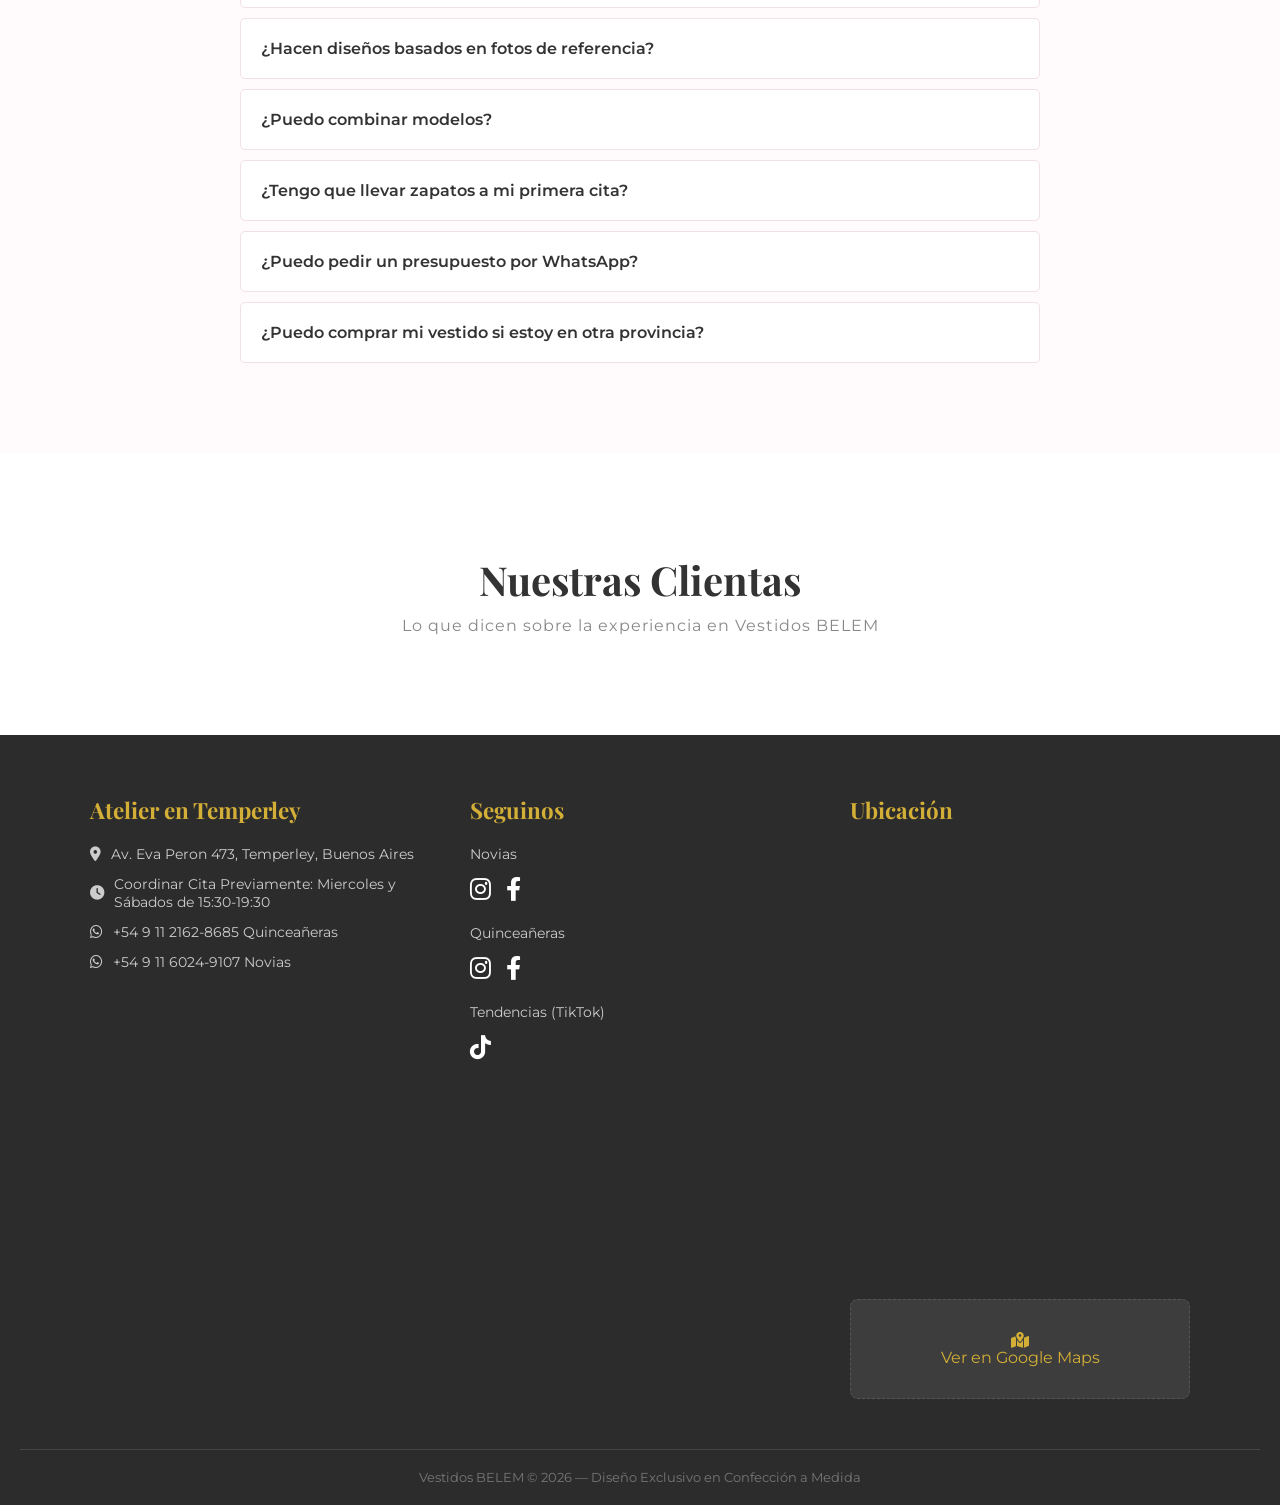
==== commit 1e90aba4: "Update index.html" ====
--- a/index.html
+++ b/index.html
@@ -187,10 +187,9 @@
         <div class="container">
             <h2 class="section-title">Nuestras Clientas</h2>
             <p class="section-subtitle">Lo que dicen sobre la experiencia en Vestidos BELEM</p>
-            
-            <div class="reviews-widget-wrapper">
-                <script defer async src='https://cdn.trustindex.io/loader.js?5c6b5ff6795802010d3648e96b3'></script>
-            </div>
+            <!-- Elfsight Google Reviews | Untitled Google Reviews -->
+<script src="https://elfsightcdn.com/platform.js" async></script>
+<div class="elfsight-app-70c249d6-6fe0-4052-aedc-9d6958f89f4d" data-elfsight-app-lazy></div>
         </div>
     </section>
     <footer id="contacto" class="footer-belem">
